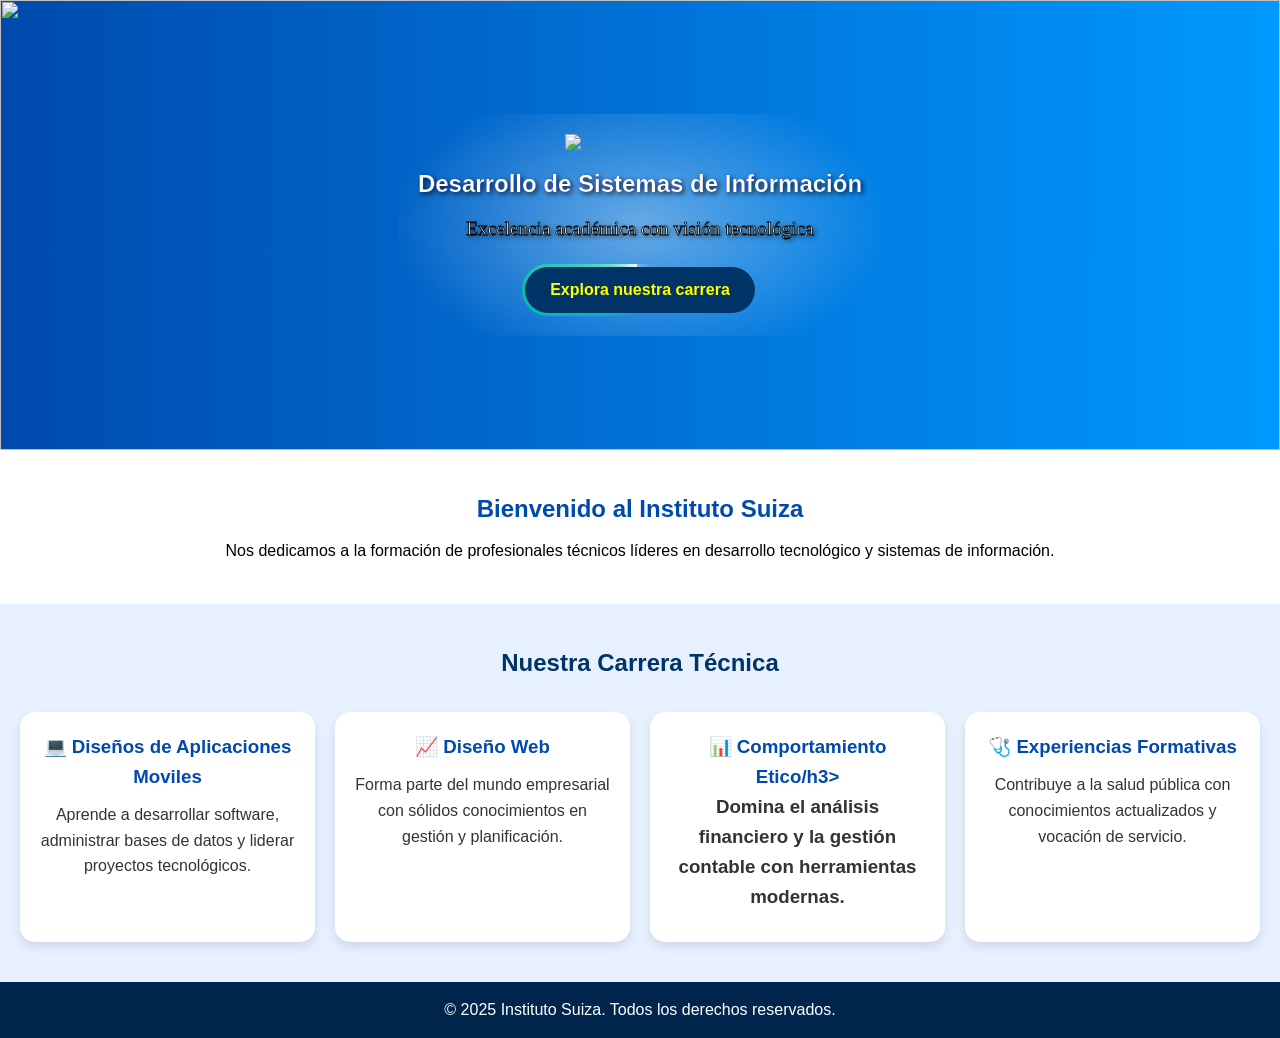
==== inicio.html @ 5abaa14f "Add files via upload" ====
<!DOCTYPE html>
<html lang="es">
<head>
    <meta charset="UTF-8">
    <meta name="viewport" content="width=device-width, initial-scale=1.0">
    <title>Instituto Suiza</title>
    <link rel="stylesheet" href="insti.css">
</head>
<body>
    
    <section class="hero">
        <div class="slider">
            <img src="img/img1.jpeg" class="slide active">
            <img src="img/img2.jpeg" class="slide">
            <img src="img/img3.jpeg" class="slide">
            <img src="img/img4.jpeg" class="slide">
            <img src="img/img5.jpeg" class="slide">
            <img src="img/img6.jpeg" class="slide">
           
        </div>
        <div class="hero-content">
            <img src="img/LOGO -DSI-2024.png" class="logo">
            <h1 class="text_c">Desarrollo de Sistemas de Información</h1>
            <p>Excelencia académica con visión tecnológica</p>
            <a href="#" class="btn"><span>Explora nuestra carrera</span></a>

        </div>
    </section>


    

    <main>
        <section class="bienvenida">
            <h2>Bienvenido al Instituto Suiza</h2>
            <p>Nos dedicamos a la formación de profesionales técnicos líderes en desarrollo tecnológico y sistemas de información.</p>
        </section>

        <section class="carreras" id="carreras">
            <h2>Nuestra Carrera Técnica</h2>
            <div class="cards">
                <div class="card">
                    <h3>💻 Diseños de Aplicaciones Moviles</h3>
                    <p>Aprende a desarrollar software, administrar bases de datos y liderar proyectos tecnológicos.</p>
                </div>
                <div class="card">
                    <h3>📈 Diseño Web</h3>
                    <p>Forma parte del mundo empresarial con sólidos conocimientos en gestión y planificación.</p>
                </div>
                <div class="card">
                    <h3>📊 Comportamiento Etico/h3>
                    <p>Domina el análisis financiero y la gestión contable con herramientas modernas.</p>
                </div>
                <div class="card">
                    <h3>🩺 Experiencias Formativas</h3>
                    <p>Contribuye a la salud pública con conocimientos actualizados y vocación de servicio.</p>
                </div>
            </div>
        </section>
    </main>

    <footer>
        <p>&copy; 2025 Instituto Suiza. Todos los derechos reservados.</p>
    </footer>
    <script>
        let slideIndex = 0;
        const slides = document.querySelectorAll('.slider .slide');

        function showNextSlide() {
            slides[slideIndex].classList.remove('active');
            slideIndex = (slideIndex + 1) % slides.length;
            slides[slideIndex].classList.add('active');
        }

        setInterval(showNextSlide, 4000); // Cambia cada 4 segundos
    </script>

</body>
</html>
---- insti.css ----
* {
    margin: 0;
    padding: 0;
    box-sizing: border-box;
}

:root{
    --oscuro:#003366;
    /* --medio:#053474; */
    --suave:#0071a4;
    --claro:#6cb7ef;
}

body {
    font-family: 'Segoe UI', sans-serif;
    line-height: 1.6;
    background-color: #f4f4f4;
}

/* Contenedor de logo, imagenes y letras */
.hero {
    position: relative;
    overflow: hidden;
    background: linear-gradient(to right, #004aad, #0099ff);
    color: white;
    width: 100%;
    height: 450px; /* ocupa toda la pantalla */
    display: flex;
    align-items: center;
    justify-content: center;
}



.hero-content {
    display: flex;
    position: relative;
    z-index: 1;
    max-width: 1000px;
    padding: 20px;
    flex-direction: column;
    justify-content: center;
    align-items: center;
    border-radius: 20px;
    overflow: hidden;
}


/* Estilo de degradado o difuminado al contenededor hero-content */
.hero-content::before {
    content: "";
    position: absolute;
    top: -70px;
    left: -70px;
    right: -70px;
    bottom: -70px;
    background: radial-gradient(
        closest-side,
        rgba(255, 255, 255, 0.4),
        transparent 80%
    );
    border-radius: 30px;
    z-index: -1;
    pointer-events: none;
}


.hero-content h1,
.hero-content p {
    text-shadow: 2px 2px 5px rgba(0,0,0,0.8);
}




.hero .logo {
    width: 150px;
    margin-bottom: 15px;
}

.hero-content .text_c {
    font-size: 1.5em;
    margin-bottom: 10px;
    align-items: center;
    font-family: 'Paladins Expanded', sans-serif;
    -webkit-text-stroke: 0.2px blue; /* contorno negro */
}
/* Como esta fuente importada no se agregaba usamos lo siguiente */
@font-face {
  font-family: 'Paladins Expanded';
  src: url('fonts/paladins.ttf') format('truetype');
  font-weight: normal;
  font-style: normal;
}







.hero-content p {
    font-size: 1.2em;
    margin-bottom: 20px;
    font-family: Impact;
    -webkit-text-stroke: 0.8px black; /* contorno negro */
}


/* Al pasar el mause se pone de la color indicada */
.btn:hover {
    background-color: #ffaa00;
}

           /* estilos para el menú y para que se quede estático */
.navbar {
    position: sticky;    /*para que quede estático en la parte superior */
    top: 0;       /*esto tambien es obligatorio*/

    background-color: #003366;
    text-align: center;
}

.navbar ul {
    list-style: none;
    display: flex;
    justify-content: center;
    flex-wrap: wrap;
}

.navbar li {
    margin: 10px 15px;
}

.navbar a {
    color: white;
    text-decoration: none;
    font-size: 14px;
    font-weight: bold;
    transition: color 0.3s;
}

/* para que la letra se quede de esa color al pasar el mause */
.navbar a:hover {
    color: #ffcc00;
}



             /* otra seccion de Inicio */
.bienvenida {
    padding: 40px 20px;
    text-align: center;
    background-color: #fff;
}

.bienvenida h2 {
    margin-bottom: 10px;
    color: #004aad;
}



             /* seccion para poner las Carreras */
.carreras {
    padding: 40px 20px;
    background-color: #e6f0ff;
    text-align: center;
}

.carreras h2 {
    margin-bottom: 30px;
    color: #003366;
}

/* contenedor de todas las carreras */
.cards {
    display: grid;
    grid-template-columns: repeat(auto-fit, minmax(250px, 1fr));
    gap: 20px;
}

/* contenedor de una carrera */
.card {
    background-color: white;
    padding: 20px;
    border-radius: 15px;
    box-shadow: 0 5px 10px rgba(0,0,0,0.1);
    transition: transform 0.3s ease;
}

.card:hover {
    transform: translateY(-5px);
}

.card h3 {
    margin-bottom: 10px;
    color: #004aad;
}

.card p {
    color: #333;
}

/* Footer */
footer {
    background-color: #00264d;
    color: white;
    text-align: center;
    padding: 15px 0;
}



/* EFECTO DEL BOTÓN */

/* Requerido para animar */
/* Propiedad animada personalizada */
@property --anima {
  syntax: '<angle>';
  initial-value: 0deg;
  inherits: false;
}

/*solo Botón */
.btn {
  position: relative;
  background-color: #00336600; /* fondo sólido transparente */
  color: yellow;
  padding: 3px 3px;
  border-radius: 30px;
  text-decoration: none;
  font-weight: bold;
  transition: background 0.3s ease;
  z-index: 1;
  overflow: hidden; /* evita que el efecto sobresalga hacia dentro */
}
.btn span {
  position: relative;
  z-index: 2;
  background-color: #003366;
  padding: 10px 25px;
  border-radius: 30px;
  display: inline-block;
}

/* Contenedor efecto (detrás visualmente) */
.btn::before,
.btn::after {
  content: '';
  position: absolute;
  top: -5px;
  left: -5px;
  width: calc(100% + 5px);
  height: calc(100% + 5px);
  border-radius: 35px;
  z-index: -1; /* detrás del botón */
  background-image: conic-gradient(from var(--anima), transparent 50%, #02beaf, white);
  pointer-events: none;
}

/* Efecto base */
.btn::after {
  animation: vuelta 3s linear infinite;
}

/* Efecto desenfocado */
.btn::before {
  filter: blur(10px);
  animation: vuelta 3s ease-in-out infinite reverse;
}

@keyframes vuelta {
  0% {
    --anima: 0deg;
  }
  100% {
    --anima: 360deg;
  }
}










               /* para hacer el efecto donde las imágenes pasen de una a una en el inicio */


.slider .slide.active {
    opacity: 1;
}
.slider {
    position: absolute;
    top: 0;
    left: 0;
    width: 100%;
    height: 100%;
    overflow: hidden;
    z-index: 0;
}

.slider .slide {
    position: absolute;
    width: 100%;
    height: 100%;
    object-fit: cover; /*hace que la imagen no se distorcione*/
    opacity: 0;
    transition: opacity 1s ease-in-out;   /*Efecto que hace que al cambiar de ima imagen a otra, tenga un efecto de desaparición*/
}

.slider .slide.active {
    opacity: 1;
}
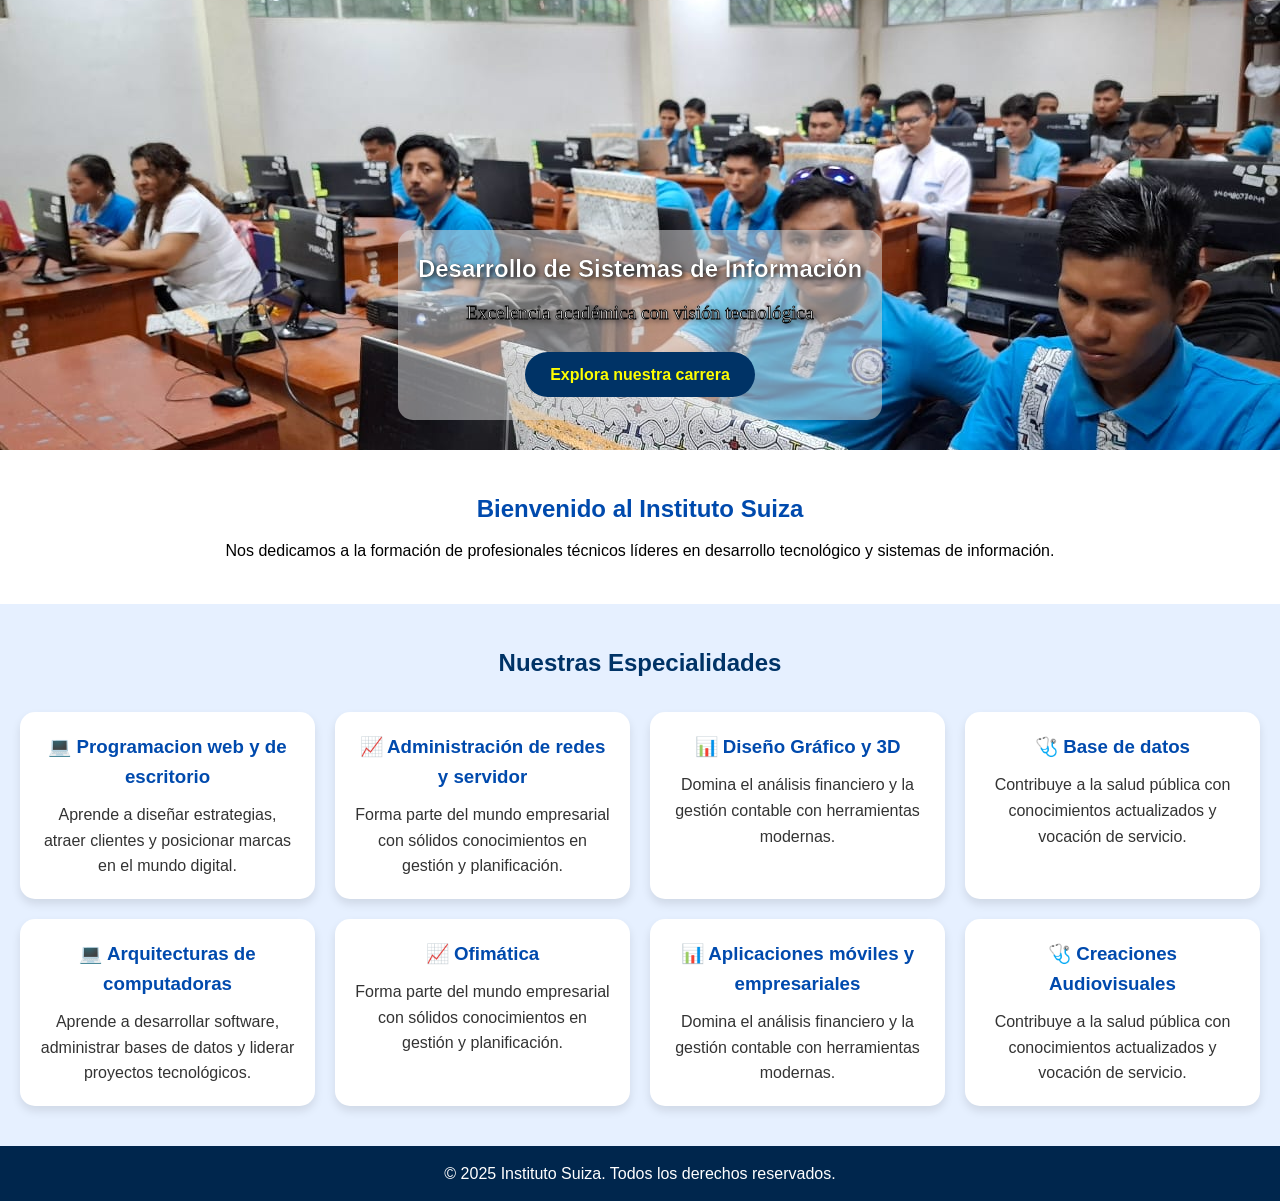
==== commit 1c04b3fe: "Add files via upload" ====
--- a/inicio.html
+++ b/inicio.html
@@ -16,10 +16,9 @@
             <img src="img/img4.jpeg" class="slide">
             <img src="img/img5.jpeg" class="slide">
             <img src="img/img6.jpeg" class="slide">
-           
+
         </div>
         <div class="hero-content">
-            <img src="img/LOGO -DSI-2024.png" class="logo">
             <h1 class="text_c">Desarrollo de Sistemas de Información</h1>
             <p>Excelencia académica con visión tecnológica</p>
             <a href="#" class="btn"><span>Explora nuestra carrera</span></a>
@@ -37,22 +36,38 @@
         </section>
 
         <section class="carreras" id="carreras">
-            <h2>Nuestra Carrera Técnica</h2>
+            <h2>Nuestras Especialidades</h2>
             <div class="cards">
                 <div class="card">
-                    <h3>💻 Diseños de Aplicaciones Moviles</h3>
+                    <h3>💻 Programacion web y de escritorio</h3>
+                    <p>Aprende a diseñar estrategias, atraer clientes y posicionar marcas en el mundo digital.</p>
+                </div>
+                <div class="card">
+                    <h3>📈 Administración de redes y servidor</h3>
+                    <p>Forma parte del mundo empresarial con sólidos conocimientos en gestión y planificación.</p>
+                </div>
+                <div class="card">
+                    <h3>📊 Diseño Gráfico y 3D </h3>
+                    <p>Domina el análisis financiero y la gestión contable con herramientas modernas.</p>
+                </div>
+                <div class="card">
+                    <h3>🩺 Base de datos</h3>
+                    <p>Contribuye a la salud pública con conocimientos actualizados y vocación de servicio.</p>
+                </div>
+                <div class="card">
+                    <h3>💻 Arquitecturas de computadoras</h3>
                     <p>Aprende a desarrollar software, administrar bases de datos y liderar proyectos tecnológicos.</p>
                 </div>
                 <div class="card">
-                    <h3>📈 Diseño Web</h3>
+                    <h3>📈 Ofimática</h3>
                     <p>Forma parte del mundo empresarial con sólidos conocimientos en gestión y planificación.</p>
                 </div>
                 <div class="card">
-                    <h3>📊 Comportamiento Etico/h3>
+                    <h3>📊 Aplicaciones  móviles y empresariales</h3>
                     <p>Domina el análisis financiero y la gestión contable con herramientas modernas.</p>
                 </div>
                 <div class="card">
-                    <h3>🩺 Experiencias Formativas</h3>
+                    <h3>🩺 Creaciones Audiovisuales</h3>
                     <p>Contribuye a la salud pública con conocimientos actualizados y vocación de servicio.</p>
                 </div>
             </div>
--- a/insti.css
+++ b/insti.css
@@ -41,8 +41,9 @@
     flex-direction: column;
     justify-content: center;
     align-items: center;
-    border-radius: 20px;
+    border-radius: 15px;
     overflow: hidden;
+    margin-top: 200px;
 }
 
 
@@ -51,15 +52,11 @@
     content: "";
     position: absolute;
     top: -70px;
-    left: -70px;
+    left: -100px;
     right: -70px;
     bottom: -70px;
-    background: radial-gradient(
-        closest-side,
-        rgba(255, 255, 255, 0.4),
-        transparent 80%
-    );
-    border-radius: 30px;
+    background: rgba(221, 221, 221, 0.507);
+    border-radius: 15px;
     z-index: -1;
     pointer-events: none;
 }
@@ -83,7 +80,7 @@
     margin-bottom: 10px;
     align-items: center;
     font-family: 'Paladins Expanded', sans-serif;
-    -webkit-text-stroke: 0.2px blue; /* contorno negro */
+    -webkit-text-stroke: 0.2px rgb(0, 0, 0); /* contorno negro */
 }
 /* Como esta fuente importada no se agregaba usamos lo siguiente */
 @font-face {
@@ -114,11 +111,13 @@
 
            /* estilos para el menú y para que se quede estático */
 .navbar {
+    display: flex;
     position: sticky;    /*para que quede estático en la parte superior */
     top: 0;       /*esto tambien es obligatorio*/
 
     background-color: #003366;
     text-align: center;
+    justify-content: end;
 }
 
 .navbar ul {
@@ -126,24 +125,73 @@
     display: flex;
     justify-content: center;
     flex-wrap: wrap;
+    margin-right: 15px;
 }
 
 .navbar li {
-    margin: 10px 15px;
+    margin: 35px 15px;
 }
 
 .navbar a {
+    display: flex;
     color: white;
     text-decoration: none;
-    font-size: 14px;
+    font-size: 12px;
     font-weight: bold;
-    transition: color 0.3s;
+    transition: color 0.8s ease;
+    text-align: center;
+    justify-content: center;
+    gap: 5px;
 }
 
 /* para que la letra se quede de esa color al pasar el mause */
 .navbar a:hover {
     color: #ffcc00;
-}
+    
+    transform: scale(1.1);
+}
+
+.navbar .logo_g{
+    display: flex;
+    width: 80px;
+    height: 80px;
+    display: flex;
+    justify-content: center;
+    margin-right: 410px;
+    align-items: center;
+    margin-top: 8px;
+    filter: drop-shadow(0px 1px 5px #ffffff);
+}
+
+a .home_ico{
+    width: 30px;
+    height: 30px;
+}
+a .nota_ico{
+    width: 30px;
+    height: 30px;
+}
+a .asistencia_ico{
+    width: 30px;
+    height: 30px;
+}
+a .reporte_ico{
+    width: 30px;
+    height: 30px;
+}
+a .tramites_ico{
+    width: 30px;
+    height: 30px;
+}
+a .chat_ico{
+    width: 30px;
+    height: 30px;
+}
+
+
+
+
+
 
 
 
@@ -216,11 +264,11 @@
 
 /* Requerido para animar */
 /* Propiedad animada personalizada */
-@property --anima {
+/* @property --anima {
   syntax: '<angle>';
   initial-value: 0deg;
   inherits: false;
-}
+} */
 
 /*solo Botón */
 .btn {
@@ -231,10 +279,18 @@
   border-radius: 30px;
   text-decoration: none;
   font-weight: bold;
-  transition: background 0.3s ease;
+  transition: 0.6s ease;
   z-index: 1;
   overflow: hidden; /* evita que el efecto sobresalga hacia dentro */
-}
+  
+}
+
+.btn:hover{
+    transform: scale(1.1);
+    background-color: yellow;
+    
+}
+
 .btn span {
   position: relative;
   z-index: 2;
@@ -245,7 +301,7 @@
 }
 
 /* Contenedor efecto (detrás visualmente) */
-.btn::before,
+/* .btn::before,
 .btn::after {
   content: '';
   position: absolute;
@@ -254,18 +310,18 @@
   width: calc(100% + 5px);
   height: calc(100% + 5px);
   border-radius: 35px;
-  z-index: -1; /* detrás del botón */
+  z-index: -1; /* detrás del botón 
   background-image: conic-gradient(from var(--anima), transparent 50%, #02beaf, white);
   pointer-events: none;
-}
+}*/
 
 /* Efecto base */
-.btn::after {
+/* .btn::after {
   animation: vuelta 3s linear infinite;
 }
 
 /* Efecto desenfocado */
-.btn::before {
+/* .btn::before {
   filter: blur(10px);
   animation: vuelta 3s ease-in-out infinite reverse;
 }
@@ -277,7 +333,7 @@
   100% {
     --anima: 360deg;
   }
-}
+}  */
 
 
 
